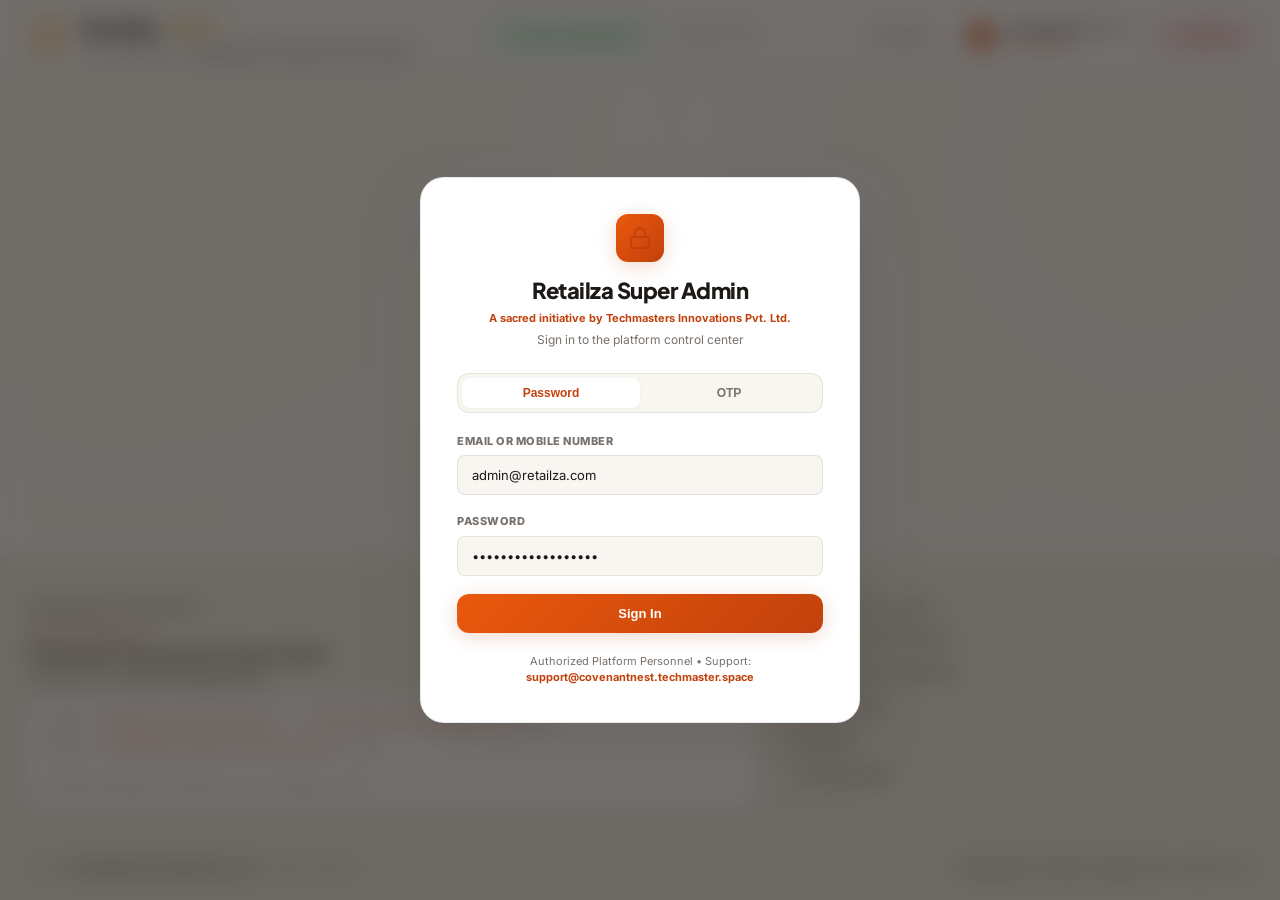
==== backend/app/static/admin/index.html @ dfcec132 "Initial commit for Retailza Cloud Deployment" ====
<!DOCTYPE html>
<html lang="en">
<head>
  <meta charset="UTF-8">
  <meta name="viewport" content="width=device-width, initial-scale=1.0">
  <title>Retailza Admin Control Center | Techmasters Innovations</title>
  <meta name="description" content="Retailza Admin Control Center - Techmasters Innovations Private Limited">
  
  <!-- Fonts -->
  <link rel="preconnect" href="https://fonts.googleapis.com">
  <link rel="preconnect" href="https://fonts.gstatic.com" crossorigin>
  <link href="https://fonts.googleapis.com/css2?family=Inter:wght@400;500;600;700&family=Plus+Jakarta+Sans:wght@500;600;700;800&display=swap" rel="stylesheet">
  
  <link rel="stylesheet" href="admin.css">
</head>
<body>

  <!-- Top Navigation Bar -->
  <header class="top-navbar" id="topNavbar">
    <div class="nav-brand-section">
      <div class="brand-logo-wrapper">
        <div class="brand-icon-gem">
          <svg width="20" height="20" viewBox="0 0 24 24" fill="none" stroke="#C2410C" stroke-width="2" stroke-linecap="round" stroke-linejoin="round">
            <rect x="2" y="3" width="20" height="14" rx="2" ry="2"/>
            <line x1="8" y1="21" x2="16" y2="21"/>
            <line x1="12" y1="17" x2="12" y2="21"/>
          </svg>
        </div>
        <div class="brand-title-group">
          <div class="brand-title-row">
            <span class="brand-name">Retailza</span>
            <span class="brand-tier-tag">ADMIN</span>
          </div>
          <div class="parent-company-badge">
            A sacred initiative by <strong>Techmasters Innovations Private Limited</strong>
          </div>
        </div>
      </div>
    </div>

    <!-- System Status Indicator -->
    <div class="system-status-container">
      <div class="system-health-pill">
        <span class="pulse-indicator">
          <span class="pulse-ring"></span>
          <span class="pulse-dot"></span>
        </span>
        <span class="health-label">System Operational</span>
      </div>
      <div class="clock-pill" id="liveClockDisplay">--:--:-- IST</div>
    </div>

    <!-- User Profile & Session Actions -->
    <div class="nav-actions-section" id="navUserArea">
      <button class="nav-refresh-btn" onclick="loadAllDashboardData()" title="Refresh Data">
        <svg width="14" height="14" viewBox="0 0 24 24" fill="none" stroke="currentColor" stroke-width="2" stroke-linecap="round" stroke-linejoin="round">
          <polyline points="23 4 23 10 17 10"/>
          <polyline points="1 20 1 14 7 14"/>
          <path d="M3.51 9a9 9 0 0 1 14.85-3.36L23 10M1 14l4.64 4.36A9 9 0 0 0 20.49 15"/>
        </svg>
        <span>Refresh</span>
      </button>

      <div class="user-profile-chip" id="userProfileChip">
        <div class="user-avatar-circle" id="userAvatar">SA</div>
        <div class="user-meta">
          <span class="user-email-text" id="adminEmailDisplay">admin@retailza.com</span>
          <span class="user-role-label">SUPER ADMIN</span>
        </div>
      </div>

      <button class="btn-signout" id="btnSignOut" onclick="handleLogout()" title="Sign Out">
        <svg width="14" height="14" viewBox="0 0 24 24" fill="none" stroke="currentColor" stroke-width="2" stroke-linecap="round" stroke-linejoin="round">
          <path d="M9 21H5a2 2 0 0 1-2-2V5a2 2 0 0 1 2-2h4"/>
          <polyline points="16 17 21 12 16 7"/>
          <line x1="21" y1="12" x2="9" y2="12"/>
        </svg>
        <span>Sign Out</span>
      </button>
    </div>
  </header>

  <!-- Navigation Sub-Bar -->
  <nav class="command-subnav" id="commandSubnav" style="display: none;">
    <div class="command-subnav-inner">
      <div class="nav-tabs-group">
        <button class="nav-tab-item active" id="tabBtn-overview" onclick="switchTab('overview')">
          <svg width="15" height="15" viewBox="0 0 24 24" fill="none" stroke="currentColor" stroke-width="2">
            <rect x="3" y="3" width="7" height="7"/>
            <rect x="14" y="3" width="7" height="7"/>
            <rect x="14" y="14" width="7" height="7"/>
            <rect x="3" y="14" width="7" height="7"/>
          </svg>
          <span>Overview</span>
        </button>

        <button class="nav-tab-item" id="tabBtn-stores" onclick="switchTab('stores')">
          <svg width="15" height="15" viewBox="0 0 24 24" fill="none" stroke="currentColor" stroke-width="2">
            <path d="M3 9l9-7 9 7v11a2 2 0 0 1-2 2H5a2 2 0 0 1-2-2z"/>
            <polyline points="9 22 9 12 15 12 15 22"/>
          </svg>
          <span>Stores</span>
          <span class="tab-badge-counter" id="tabStoresCount">0</span>
        </button>

        <button class="nav-tab-item" id="tabBtn-reminders" onclick="switchTab('reminders')">
          <svg width="15" height="15" viewBox="0 0 24 24" fill="none" stroke="currentColor" stroke-width="2">
            <path d="M18 8A6 6 0 0 0 6 8c0 7-3 9-3 9h18s-3-2-3-9"/>
            <path d="M13.73 21a2 2 0 0 1-3.46 0"/>
          </svg>
          <span>Renewals</span>
          <span class="tab-badge-urgent" id="tabExpiringCount">0</span>
        </button>

        <button class="nav-tab-item" id="tabBtn-broadcast" onclick="switchTab('broadcast')">
          <svg width="15" height="15" viewBox="0 0 24 24" fill="none" stroke="currentColor" stroke-width="2">
            <polygon points="11 5 6 9 2 9 2 15 6 15 11 19 11 5"/>
            <path d="M19.07 4.93a10 10 0 0 1 0 14.14"/>
          </svg>
          <span>Announcements</span>
        </button>
      </div>

      <div class="nav-search-shortcut">
        <div class="search-box-pill" onclick="focusSearch()">
          <svg width="14" height="14" viewBox="0 0 24 24" fill="none" stroke="currentColor" stroke-width="2">
            <circle cx="11" cy="11" r="8"/>
            <line x1="21" y1="21" x2="16.65" y2="16.65"/>
          </svg>
          <span class="search-placeholder">Search stores...</span>
          <kbd class="kbd-badge">Ctrl K</kbd>
        </div>
      </div>
    </div>
  </nav>

  <!-- Main Viewport -->
  <main class="main-content-layout" id="mainDashboard" style="display: none;">

    <!-- TAB 1: OVERVIEW -->
    <section class="tab-pane active" id="tab-overview">
      <div class="page-header-row">
        <div>
          <h1 class="page-title">Platform Overview</h1>
          <p class="page-subtitle">Real-time platform financial collections, active licenses, and merchant growth.</p>
        </div>
        <div class="page-actions-group">
          <button class="btn-action-outline" onclick="switchTab('broadcast')">
            <svg width="14" height="14" viewBox="0 0 24 24" fill="none" stroke="currentColor" stroke-width="2">
              <polygon points="11 5 6 9 2 9 2 15 6 15 11 19 11 5"/>
              <path d="M19.07 4.93a10 10 0 0 1 0 14.14"/>
            </svg>
            <span>New Announcement</span>
          </button>
          <button class="btn-primary" onclick="switchTab('reminders')">
            <svg width="14" height="14" viewBox="0 0 24 24" fill="none" stroke="currentColor" stroke-width="2">
              <path d="M18 8A6 6 0 0 0 6 8c0 7-3 9-3 9h18s-3-2-3-9"/>
              <path d="M13.73 21a2 2 0 0 1-3.46 0"/>
            </svg>
            <span>View Renewals</span>
          </button>
        </div>
      </div>

      <!-- 4 Financial & License KPI Cards -->
      <div class="kpi-cards-grid">
        <div class="kpi-luxury-card revenue-theme">
          <div class="card-accent-bar"></div>
          <div class="kpi-header-row">
            <span class="kpi-label">TOTAL REVENUE</span>
            <div class="kpi-icon-pill">
              <svg width="18" height="18" viewBox="0 0 24 24" fill="none" stroke="currentColor" stroke-width="2">
                <line x1="12" y1="1" x2="12" y2="23"/>
                <path d="M17 5H9.5a3.5 3.5 0 0 0 0 7h5a3.5 3.5 0 0 1 0 7H6"/>
              </svg>
            </div>
          </div>
          <div class="kpi-stat-value" id="kpiRevenue">₹0.00</div>
          <div class="kpi-meta-row">
            <span class="meta-label">All-time payment collections</span>
          </div>
        </div>

        <div class="kpi-luxury-card mrr-theme">
          <div class="card-accent-bar"></div>
          <div class="kpi-header-row">
            <span class="kpi-label">MONTHLY RECURRING REVENUE</span>
            <div class="kpi-icon-pill">
              <svg width="18" height="18" viewBox="0 0 24 24" fill="none" stroke="currentColor" stroke-width="2">
                <polyline points="23 6 13.5 15.5 8.5 10.5 1 18"/>
                <polyline points="17 6 23 6 23 12"/>
              </svg>
            </div>
          </div>
          <div class="kpi-stat-value" id="kpiMRR">₹0.00</div>
          <div class="kpi-meta-row">
            <span class="meta-label">Current monthly projected run-rate</span>
          </div>
        </div>

        <div class="kpi-luxury-card stores-theme">
          <div class="card-accent-bar"></div>
          <div class="kpi-header-row">
            <span class="kpi-label">REGISTERED STORES</span>
            <div class="kpi-icon-pill">
              <svg width="18" height="18" viewBox="0 0 24 24" fill="none" stroke="currentColor" stroke-width="2">
                <path d="M3 9l9-7 9 7v11a2 2 0 0 1-2 2H5a2 2 0 0 1-2-2z"/>
              </svg>
            </div>
          </div>
          <div class="kpi-stat-value" id="kpiStores">0</div>
          <div class="kpi-meta-row">
            <span class="meta-label"><span id="kpiTodaySignups">0</span> registered today • <span id="kpiWeekSignups">0</span> this week</span>
          </div>
        </div>

        <div class="kpi-luxury-card active-theme">
          <div class="card-accent-bar"></div>
          <div class="kpi-header-row">
            <span class="kpi-label">ACTIVE LICENSES</span>
            <div class="kpi-icon-pill">
              <svg width="18" height="18" viewBox="0 0 24 24" fill="none" stroke="currentColor" stroke-width="2">
                <path d="M22 11.08V12a10 10 0 1 1-5.93-9.14"/>
                <polyline points="22 4 12 14.01 9 11.01"/>
              </svg>
            </div>
          </div>
          <div class="kpi-stat-value" id="kpiActiveSubs">0</div>
          <div class="kpi-meta-row">
            <span class="meta-label">Stores with active subscription access</span>
          </div>
        </div>
      </div>

      <!-- Subscription Status Breakdown -->
      <div class="glass-panel-card" style="margin-top: 24px;">
        <div class="panel-header">
          <div>
            <h2 class="panel-title">Subscription Status Breakdown</h2>
            <p class="panel-subtitle">Live distribution across registered store licenses</p>
          </div>
        </div>

        <div class="progress-bar-composite">
          <div class="progress-segment seg-active" id="barSegActive" style="width: 25%;" title="Active"></div>
          <div class="progress-segment seg-expiring" id="barSegExpiring" style="width: 25%;" title="Expiring Soon"></div>
          <div class="progress-segment seg-expired" id="barSegExpired" style="width: 25%;" title="Expired"></div>
          <div class="progress-segment seg-pending" id="barSegPending" style="width: 25%;" title="Pending"></div>
        </div>

        <div class="legend-grid">
          <div class="legend-item">
            <div class="legend-badge active"></div>
            <div>
              <div class="legend-num" id="statActive">0</div>
              <div class="legend-label">Active</div>
            </div>
          </div>
          <div class="legend-item">
            <div class="legend-badge expiring"></div>
            <div>
              <div class="legend-num" id="statExpiring">0</div>
              <div class="legend-label">Expiring Soon (&le; 3 days)</div>
            </div>
          </div>
          <div class="legend-item">
            <div class="legend-badge expired"></div>
            <div>
              <div class="legend-num" id="statExpired">0</div>
              <div class="legend-label">Expired</div>
            </div>
          </div>
          <div class="legend-item">
            <div class="legend-badge pending"></div>
            <div>
              <div class="legend-num" id="statPending">0</div>
              <div class="legend-label">Pending Activation</div>
            </div>
          </div>
        </div>
      </div>
    </section>

    <!-- TAB 2: STORES DIRECTORY -->
    <section class="tab-pane" id="tab-stores" style="display: none;">
      <div class="glass-panel-card">
        <div class="table-control-header">
          <div>
            <h2 class="section-title">Stores Directory</h2>
            <p class="section-subtitle">Registered merchant details, subscription status, and billing volumes.</p>
          </div>

          <div class="table-actions-row">
            <div class="search-input-wrapper">
              <svg width="14" height="14" viewBox="0 0 24 24" fill="none" stroke="currentColor" stroke-width="2">
                <circle cx="11" cy="11" r="8"/>
                <line x1="21" y1="21" x2="16.65" y2="16.65"/>
              </svg>
              <input type="text" id="storeSearchInput" placeholder="Search by store name, owner, phone, email, city..." oninput="handleSearchInput(event)">
              <button class="clear-search-btn" id="btnClearSearch" onclick="clearSearch()" style="display: none;">Clear</button>
            </div>

            <div class="filter-pills-bar">
              <button class="filter-pill active" data-filter="ALL" onclick="setFilter('ALL')">All</button>
              <button class="filter-pill" data-filter="ACTIVE" onclick="setFilter('ACTIVE')">Active</button>
              <button class="filter-pill" data-filter="EXPIRING" onclick="setFilter('EXPIRING')">Expiring Soon</button>
              <button class="filter-pill" data-filter="EXPIRED" onclick="setFilter('EXPIRED')">Expired</button>
              <button class="filter-pill" data-filter="PENDING" onclick="setFilter('PENDING')">Pending</button>
            </div>
          </div>
        </div>

        <div class="table-responsive-wrapper">
          <table class="enterprise-table" id="shopsTable">
            <thead>
              <tr>
                <th>STORE</th>
                <th>OWNER &amp; CONTACT</th>
                <th>LOCATION</th>
                <th>REGISTERED</th>
                <th>STATUS</th>
                <th>EXPIRES</th>
                <th>SALES VOLUME</th>
                <th style="text-align: right;">ACTIONS</th>
              </tr>
            </thead>
            <tbody id="shopsTableBody">
              <tr>
                <td colspan="8" class="table-state-cell">Loading stores...</td>
              </tr>
            </tbody>
          </table>
        </div>

        <div class="table-footer-bar">
          <div class="table-counter-text" id="tableResultsCount">Showing 0 stores</div>
        </div>
      </div>
    </section>

    <!-- TAB 3: RENEWALS -->
    <section class="tab-pane" id="tab-reminders" style="display: none;">
      <div class="glass-panel-card">
        <div class="panel-header">
          <div>
            <h2 class="section-title">Subscription Renewals</h2>
            <p class="section-subtitle">Stores requiring subscription renewal or license extension.</p>
          </div>
          <button class="btn-primary" onclick="sendBulkReminders()">
            <svg width="14" height="14" viewBox="0 0 24 24" fill="none" stroke="currentColor" stroke-width="2">
              <line x1="22" y1="2" x2="11" y2="13"/>
              <polygon points="22 2 15 22 11 13 2 9 22 2"/>
            </svg>
            <span>Send All Reminders</span>
          </button>
        </div>

        <div class="reminders-container" id="remindersList">
          <div class="table-state-cell">Checking expiring stores...</div>
        </div>
      </div>
    </section>

    <!-- TAB 4: ANNOUNCEMENTS -->
    <section class="tab-pane" id="tab-broadcast" style="display: none;">
      <div class="broadcast-layout-grid">
        <!-- Left: Broadcast Composer -->
        <div class="glass-panel-card">
          <div class="panel-header">
            <div>
              <h2 class="section-title">New Announcement</h2>
              <p class="section-subtitle">Broadcast messages directly to mobile merchant applications.</p>
            </div>
          </div>

          <form id="announcementForm" onsubmit="handleCreateAnnouncement(event)">
            <div class="form-group">
              <label for="annTitle">TITLE</label>
              <input type="text" id="annTitle" class="form-control" required placeholder="Announcement headline">
            </div>

            <div class="form-group">
              <label for="annTag">CATEGORY</label>
              <select id="annTag" class="form-control">
                <option value="FEATURE">Feature</option>
                <option value="UPDATE">System Update</option>
                <option value="OFFER">Special Offer</option>
                <option value="ALERT">Notice</option>
              </select>
            </div>

            <div class="form-group">
              <label for="annMessage">MESSAGE</label>
              <textarea id="annMessage" class="form-control" rows="4" required placeholder="Announcement message text for merchants..."></textarea>
            </div>

            <div class="form-group">
              <label for="annUrl">LINK URL (OPTIONAL)</label>
              <input type="url" id="annUrl" class="form-control" placeholder="https://retailza.com/notice">
            </div>

            <button type="submit" class="btn-primary" style="width: 100%; padding: 12px; margin-top: 8px;">
              <span>Publish Announcement</span>
            </button>
          </form>
        </div>

        <!-- Right: Published Announcements List -->
        <div class="glass-panel-card">
          <div class="panel-header">
            <div>
              <h2 class="section-title">Published Announcements</h2>
              <p class="section-subtitle">Active and past announcements broadcasted to stores.</p>
            </div>
          </div>

          <div id="announcementsHistoryList">
            <div class="table-state-cell">Loading announcements...</div>
          </div>
        </div>
      </div>
    </section>
  </main>

  <!-- Corporate Footer -->
  <footer class="corporate-footer" id="corporateFooter">
    <div class="footer-container">
      <div class="footer-grid">
        <!-- Col 1: Parent Company Entity & Contact -->
        <div class="footer-col col-corporate">
          <h4 class="footer-heading">ENGINEERED &amp; OPERATED BY</h4>
          <div class="sacred-initiative-badge">A sacred initiative by</div>
          <div class="company-name-highlight">Techmasters Innovations Private Limited</div>
          <p class="company-address-text">
            Headquartered in <strong>Bidar, Karnataka, India.</strong>
          </p>
          
          <div class="footer-contact-box">
            <div class="contact-row">
              <span class="contact-label">Contact:</span>
              <a href="mailto:info@techmastersinnovations.in" class="contact-link">info@techmastersinnovations.in</a>
              <span class="contact-divider">|</span>
              <a href="mailto:techmastersinnovations@gmail.com" class="contact-link">techmastersinnovations@gmail.com</a>
              <button class="btn-copy-email" onclick="copyTextToClipboard('info@techmastersinnovations.in')" title="Copy Email">Copy</button>
            </div>
            <div class="contact-row">
              <span class="contact-label">Support:</span>
              <a href="mailto:support@covenantnest.techmaster.space" class="contact-link">support@covenantnest.techmaster.space</a>
              <button class="btn-copy-email" onclick="copyTextToClipboard('support@covenantnest.techmaster.space')" title="Copy Support Email">Copy</button>
            </div>
            <div class="corporate-copy-subnote">
              &copy; 2026 Techmasters Innovations Pvt. Ltd. All rights reserved.
            </div>
          </div>
        </div>

        <!-- Col 2: Platform Resources -->
        <div class="footer-col col-links">
          <h4 class="footer-heading">PLATFORM RESOURCES</h4>
          <ul class="footer-links-list">
            <li><a href="/docs" target="_blank">API Documentation (/docs)</a></li>
            <li><a href="/api/health" target="_blank">System Health (/api/health)</a></li>
            <li><a href="javascript:void(0)" onclick="switchTab('stores')">Stores Directory</a></li>
            <li><a href="javascript:void(0)" onclick="switchTab('reminders')">Renewals</a></li>
            <li><a href="javascript:void(0)" onclick="switchTab('broadcast')">Announcements</a></li>
          </ul>
        </div>
      </div>

      <!-- Footer Bottom Copyright Bar -->
      <div class="footer-bottom-bar">
        <div class="copyright-text">
          &copy; 2026 <strong>Techmasters Innovations Pvt. Ltd.</strong> All rights reserved.
        </div>
        <div class="bottom-system-tags">
          <span class="tag-system">Headquartered in Bidar, Karnataka, India</span>
          <span class="tag-system">Build: v1.4.2</span>
        </div>
      </div>
    </div>
  </footer>

  <!-- MODAL: SUPER ADMIN AUTHENTICATION -->
  <div class="modal-backdrop-overlay" id="loginModal">
    <div class="auth-dialog-card">
      <div class="dialog-header-area">
        <div class="auth-logo-badge">
          <svg width="24" height="24" viewBox="0 0 24 24" fill="none" stroke="#C2410C" stroke-width="2">
            <rect x="3" y="11" width="18" height="11" rx="2" ry="2"/>
            <path d="M7 11V7a5 5 0 0 1 10 0v4"/>
          </svg>
        </div>
        <h2 class="dialog-title">Retailza Super Admin</h2>
        <div class="dialog-company-subtitle">A sacred initiative by <strong>Techmasters Innovations Pvt. Ltd.</strong></div>
        <p class="dialog-tagline">Sign in to the platform control center</p>
      </div>

      <!-- Auth Mode Switcher -->
      <div class="auth-toggle-pill">
        <button id="authTabPassword" type="button" class="toggle-btn active" onclick="setLoginMode('password')">Password</button>
        <button id="authTabOtp" type="button" class="toggle-btn" onclick="setLoginMode('otp')">OTP</button>
      </div>

      <!-- Password Login Form -->
      <form id="passwordLoginForm" onsubmit="handlePasswordLogin(event)">
        <div class="form-group">
          <label for="loginIdentifier">EMAIL OR MOBILE NUMBER</label>
          <input type="text" id="loginIdentifier" class="form-control" value="admin@retailza.com" required placeholder="admin@retailza.com or mobile number">
        </div>
        <div class="form-group">
          <label for="loginPassword">PASSWORD</label>
          <input type="password" id="loginPassword" class="form-control" value="Admin@Retailza2026" required placeholder="Password">
        </div>
        <button type="submit" class="btn-primary" style="width: 100%; padding: 12px; margin-top: 8px;">
          <span>Sign In</span>
        </button>
      </form>

      <!-- OTP Login Form -->
      <form id="otpLoginForm" onsubmit="handleOtpLogin(event)" style="display: none;">
        <div class="form-group">
          <label for="otpIdentifier">EMAIL OR MOBILE NUMBER</label>
          <input type="text" id="otpIdentifier" class="form-control" value="admin@retailza.com" required placeholder="admin@retailza.com or mobile number">
        </div>
        <div id="otpInputGroup" class="form-group" style="display: none;">
          <label for="otpCode">OTP CODE</label>
          <input type="text" id="otpCode" class="form-control" maxlength="6" placeholder="Enter OTP">
          <span class="debug-otp-hint" id="debugOtpHint"></span>
        </div>
        <button type="button" id="btnRequestOtp" class="btn-action-outline" style="width: 100%; padding: 12px; justify-content: center; margin-top: 8px;" onclick="requestAdminOtp()">
          <span>Request OTP</span>
        </button>
        <button type="submit" id="btnVerifyOtp" class="btn-primary" style="width: 100%; padding: 12px; margin-top: 8px; display: none;">
          <span>Verify &amp; Sign In</span>
        </button>
      </form>

      <div class="dialog-footer-note">
        Authorized Platform Personnel • Support: <a href="mailto:support@covenantnest.techmaster.space">support@covenantnest.techmaster.space</a>
      </div>
    </div>
  </div>

  <!-- Toast Container -->
  <div id="toastContainer" class="toast-stack-container"></div>

  <script src="admin.js"></script>
</body>
</html>
---- backend/app/static/admin/admin.css ----
/* ==========================================================================
   RETAILZA SUPER ADMIN CONTROL CENTER | TECHMASTERS INNOVATIONS
   Exclusive Theme: Warm Sand, Linen Porcelain & Spiced Terracotta
   ========================================================================== */

:root {
  /* Warm Sand & Linen Surfaces */
  --bg-base: #F8F6F0;
  --bg-surface: #F2EDE4;
  --bg-elevated: #FFFFFF;
  --bg-card: #FFFFFF;
  --bg-card-hover: #FCFBF9;
  --bg-subtle: #ECE6DA;

  /* Refined Stone & Linen Borders */
  --border-subtle: rgba(140, 125, 110, 0.16);
  --border-medium: rgba(194, 65, 12, 0.22);
  --border-active: rgba(194, 65, 12, 0.6);

  /* Primary Accent: Spiced Terracotta & Warm Amber */
  --primary: #C2410C;
  --primary-hover: #9A3412;
  --primary-light: rgba(194, 65, 12, 0.1);
  --primary-glow: rgba(194, 65, 12, 0.22);

  --accent-gold: #D97706;
  --accent-gold-light: #FEF3C7;
  --accent-gold-text: #B45309;

  --accent-emerald: #15803D;
  --accent-emerald-light: #DCFCE7;
  --accent-emerald-text: #166534;

  --accent-rose: #DC2626;
  --accent-rose-light: #FEE2E2;
  --accent-rose-text: #991B1B;

  /* Typography: Deep Espresso & Warm Stone */
  --text-main: #1C1917;
  --text-secondary: #44403C;
  --text-muted: #78716C;
  --text-dim: #A8A29E;

  /* Badges & Buttons */
  --badge-brand-bg: #FEF3C7;
  --badge-brand-text: #92400E;
  --badge-brand-border: #FDE68A;
  --btn-primary-text: #FFFFFF;

  /* Elevations & Warm Sand Shadows */
  --shadow-sm: 0 1px 3px rgba(85, 75, 65, 0.05);
  --shadow-md: 0 4px 18px rgba(85, 75, 65, 0.07);
  --shadow-lg: 0 12px 36px rgba(85, 75, 65, 0.1);
  --shadow-glow: 0 4px 20px rgba(194, 65, 12, 0.2);

  /* Dimensions */
  --radius-sm: 8px;
  --radius-md: 12px;
  --radius-lg: 18px;
  --radius-xl: 24px;
}

/* Global Reset & Base Setup */
*, *::before, *::after {
  box-sizing: border-box;
  margin: 0;
  padding: 0;
}

body {
  font-family: 'Inter', -apple-system, BlinkMacSystemFont, "Segoe UI", Roboto, sans-serif;
  background-color: var(--bg-base);
  background-image: 
    radial-gradient(circle at 10% 5%, rgba(217, 119, 6, 0.05) 0%, transparent 40%),
    radial-gradient(circle at 90% 20%, rgba(194, 65, 12, 0.04) 0%, transparent 40%),
    radial-gradient(circle at 50% 85%, rgba(21, 128, 61, 0.03) 0%, transparent 50%);
  background-attachment: fixed;
  color: var(--text-main);
  min-height: 100vh;
  display: flex;
  flex-direction: column;
  overflow-x: hidden;
  line-height: 1.5;
  -webkit-font-smoothing: antialiased;
}

/* Custom Scrollbars */
::-webkit-scrollbar {
  width: 8px;
  height: 8px;
}
::-webkit-scrollbar-track {
  background: var(--bg-base);
}
::-webkit-scrollbar-thumb {
  background: #D6D0C5;
  border-radius: 4px;
}
::-webkit-scrollbar-thumb:hover {
  background: #B8B0A2;
}

/* ==========================================================================
   TOP EXECUTIVE NAVBAR (WARM SAND)
   ========================================================================== */
.top-navbar {
  display: flex;
  align-items: center;
  justify-content: space-between;
  padding: 12px 28px;
  background: rgba(248, 246, 240, 0.92);
  backdrop-filter: blur(16px);
  -webkit-backdrop-filter: blur(16px);
  border-bottom: 1px solid var(--border-subtle);
  position: sticky;
  top: 0;
  z-index: 1000;
  box-shadow: 0 1px 6px rgba(85, 75, 65, 0.04);
}

.nav-brand-section {
  display: flex;
  align-items: center;
  gap: 16px;
}

.brand-logo-wrapper {
  display: flex;
  align-items: center;
  gap: 12px;
}

.brand-icon-gem {
  width: 42px;
  height: 42px;
  border-radius: var(--radius-md);
  background: linear-gradient(135deg, #FFEDD5 0%, #FEF3C7 100%);
  border: 1px solid rgba(217, 119, 6, 0.3);
  display: flex;
  align-items: center;
  justify-content: center;
  box-shadow: 0 2px 10px rgba(194, 65, 12, 0.12);
}

.brand-title-group {
  display: flex;
  flex-direction: column;
}

.brand-title-row {
  display: flex;
  align-items: center;
  gap: 8px;
}

.brand-name {
  font-family: 'Plus Jakarta Sans', sans-serif;
  font-size: 21px;
  font-weight: 800;
  letter-spacing: -0.5px;
  color: var(--text-main);
}

.brand-tier-tag {
  font-size: 9px;
  font-weight: 800;
  padding: 2px 8px;
  border-radius: 4px;
  background: var(--badge-brand-bg);
  color: var(--badge-brand-text);
  border: 1px solid var(--badge-brand-border);
  letter-spacing: 0.8px;
}

.parent-company-badge {
  font-size: 11px;
  color: var(--text-muted);
  letter-spacing: -0.1px;
}
.parent-company-badge strong {
  color: var(--text-secondary);
  font-weight: 700;
}

/* System Live Status Pill */
.system-status-container {
  display: flex;
  align-items: center;
  gap: 12px;
}

.system-health-pill {
  display: flex;
  align-items: center;
  gap: 8px;
  padding: 6px 14px;
  border-radius: 999px;
  background: var(--accent-emerald-light);
  border: 1px solid rgba(21, 128, 61, 0.25);
  font-size: 11px;
  color: var(--accent-emerald-text);
  font-weight: 700;
  letter-spacing: 0.3px;
}

.pulse-indicator {
  position: relative;
  display: inline-flex;
  width: 8px;
  height: 8px;
}

.pulse-ring {
  position: absolute;
  width: 100%;
  height: 100%;
  border-radius: 50%;
  background: var(--accent-emerald);
  opacity: 0.75;
  animation: ping 1.8s cubic-bezier(0, 0, 0.2, 1) infinite;
}

.pulse-dot {
  position: relative;
  display: inline-flex;
  border-radius: 50%;
  width: 8px;
  height: 8px;
  background: var(--accent-emerald);
}

@keyframes ping {
  75%, 100% {
    transform: scale(2.2);
    opacity: 0;
  }
}

.health-meta {
  color: var(--text-muted);
  font-weight: 500;
}

.clock-pill {
  font-family: 'JetBrains Mono', monospace, sans-serif;
  font-size: 11px;
  color: var(--text-secondary);
  padding: 6px 12px;
  border-radius: 999px;
  background: #FFFFFF;
  border: 1px solid var(--border-subtle);
  font-weight: 700;
  box-shadow: var(--shadow-sm);
}

/* Right Actions & Profile */
.nav-actions-section {
  display: flex;
  align-items: center;
  gap: 14px;
}

.nav-refresh-btn {
  display: flex;
  align-items: center;
  gap: 6px;
  padding: 7px 14px;
  border-radius: var(--radius-sm);
  background: #FFFFFF;
  border: 1px solid var(--border-subtle);
  color: var(--text-secondary);
  font-size: 12px;
  font-weight: 600;
  cursor: pointer;
  box-shadow: var(--shadow-sm);
  transition: all 0.2s ease;
}
.nav-refresh-btn:hover {
  background: var(--bg-surface);
  color: var(--primary);
  border-color: var(--border-medium);
}

.user-profile-chip {
  display: flex;
  align-items: center;
  gap: 10px;
  padding: 5px 12px 5px 6px;
  background: #FFFFFF;
  border: 1px solid var(--border-subtle);
  border-radius: 999px;
  box-shadow: var(--shadow-sm);
}

.user-avatar-circle {
  width: 28px;
  height: 28px;
  border-radius: 50%;
  background: linear-gradient(135deg, #EA580C, #C2410C);
  display: flex;
  align-items: center;
  justify-content: center;
  font-size: 11px;
  font-weight: 800;
  color: white;
}

.user-meta {
  display: flex;
  flex-direction: column;
}

.user-email-text {
  font-size: 12px;
  font-weight: 700;
  color: var(--text-main);
  line-height: 1.2;
}

.user-role-label {
  font-size: 9px;
  font-weight: 800;
  color: var(--primary);
  letter-spacing: 0.5px;
}

.btn-signout {
  display: flex;
  align-items: center;
  gap: 6px;
  padding: 7px 14px;
  border-radius: var(--radius-sm);
  background: var(--accent-rose-light);
  border: 1px solid rgba(220, 38, 38, 0.25);
  color: var(--accent-rose-text);
  font-size: 12px;
  font-weight: 700;
  cursor: pointer;
  transition: all 0.2s ease;
}
.btn-signout:hover {
  background: #FCA5A5;
}

/* ==========================================================================
   COMMAND SUB-NAVBAR (WARM SAND)
   ========================================================================== */
.command-subnav {
  background: rgba(244, 240, 232, 0.85);
  backdrop-filter: blur(12px);
  -webkit-backdrop-filter: blur(12px);
  border-bottom: 1px solid var(--border-subtle);
  padding: 8px 28px;
  position: sticky;
  top: 66px;
  z-index: 900;
}

.command-subnav-inner {
  max-width: 1440px;
  margin: 0 auto;
  display: flex;
  align-items: center;
  justify-content: space-between;
}

.nav-tabs-group {
  display: flex;
  align-items: center;
  gap: 8px;
}

.nav-tab-item {
  display: flex;
  align-items: center;
  gap: 8px;
  padding: 9px 16px;
  border-radius: var(--radius-md);
  background: transparent;
  border: 1px solid transparent;
  color: var(--text-muted);
  font-size: 13px;
  font-weight: 600;
  cursor: pointer;
  transition: all 0.2s ease;
}

.nav-tab-item:hover {
  color: var(--text-main);
  background: rgba(255, 255, 255, 0.6);
}

.nav-tab-item.active {
  color: var(--primary);
  background: #FFFFFF;
  border-color: rgba(194, 65, 12, 0.25);
  box-shadow: 0 2px 8px rgba(85, 75, 65, 0.08);
}

.tab-badge-counter {
  padding: 1px 7px;
  border-radius: 999px;
  font-size: 10px;
  font-weight: 700;
  background: var(--bg-surface);
  color: var(--text-secondary);
}

.tab-badge-urgent {
  padding: 1px 7px;
  border-radius: 999px;
  font-size: 10px;
  font-weight: 800;
  background: var(--accent-rose-light);
  color: var(--accent-rose-text);
  border: 1px solid rgba(220, 38, 38, 0.3);
}

.search-box-pill {
  display: flex;
  align-items: center;
  gap: 8px;
  padding: 7px 14px;
  background: #FFFFFF;
  border: 1px solid var(--border-subtle);
  border-radius: 999px;
  cursor: pointer;
  box-shadow: var(--shadow-sm);
  transition: all 0.2s ease;
}
.search-box-pill:hover {
  border-color: var(--primary);
}
.search-placeholder {
  font-size: 12px;
  color: var(--text-muted);
}
.kbd-badge {
  font-family: inherit;
  font-size: 10px;
  padding: 2px 6px;
  background: var(--bg-surface);
  border-radius: 4px;
  color: var(--text-dim);
}

/* ==========================================================================
   MAIN CONTENT LAYOUT (WARM SAND)
   ========================================================================== */
.main-content-layout {
  max-width: 1440px;
  width: 100%;
  margin: 0 auto;
  padding: 28px;
  flex: 1;
}

.page-header-row {
  display: flex;
  align-items: flex-start;
  justify-content: space-between;
  margin-bottom: 24px;
  gap: 16px;
  flex-wrap: wrap;
}

.page-title {
  font-family: 'Plus Jakarta Sans', sans-serif;
  font-size: 22px;
  font-weight: 800;
  letter-spacing: -0.4px;
  color: var(--text-main);
  margin-bottom: 4px;
}

.page-subtitle {
  font-size: 13px;
  color: var(--text-secondary);
}

.page-actions-group {
  display: flex;
  align-items: center;
  gap: 10px;
}

.btn-action-outline {
  display: flex;
  align-items: center;
  gap: 8px;
  padding: 10px 18px;
  border-radius: var(--radius-md);
  background: #FFFFFF;
  border: 1px solid var(--border-subtle);
  color: var(--text-main);
  font-size: 13px;
  font-weight: 600;
  cursor: pointer;
  box-shadow: var(--shadow-sm);
  transition: all 0.2s ease;
}
.btn-action-outline:hover {
  border-color: var(--primary);
  color: var(--primary);
}

/* ==========================================================================
   HERO FINANCIAL KPI CARDS (WARM SAND)
   ========================================================================== */
.kpi-cards-grid {
  display: grid;
  grid-template-columns: repeat(4, 1fr);
  gap: 20px;
  margin-bottom: 28px;
}

.kpi-luxury-card {
  position: relative;
  background: var(--bg-card);
  border: 1px solid var(--border-subtle);
  border-radius: var(--radius-lg);
  padding: 24px;
  box-shadow: var(--shadow-md);
  overflow: hidden;
  transition: all 0.25s ease;
}

.kpi-luxury-card:hover {
  transform: translateY(-3px);
  border-color: rgba(194, 65, 12, 0.3);
  box-shadow: var(--shadow-lg);
}

.card-accent-bar {
  position: absolute;
  top: 0;
  left: 0;
  right: 0;
  height: 4px;
}

.revenue-theme .card-accent-bar { background: linear-gradient(90deg, #15803D, #22C55E); }
.mrr-theme .card-accent-bar { background: linear-gradient(90deg, #D97706, #EA580C); }
.stores-theme .card-accent-bar { background: linear-gradient(90deg, #C2410C, #E11D48); }
.active-theme .card-accent-bar { background: linear-gradient(90deg, #16A34A, #15803D); }

.kpi-header-row {
  display: flex;
  align-items: center;
  justify-content: space-between;
  margin-bottom: 12px;
}

.kpi-label {
  font-size: 11px;
  font-weight: 800;
  letter-spacing: 0.6px;
  color: var(--text-muted);
}

.kpi-icon-pill {
  width: 36px;
  height: 36px;
  border-radius: var(--radius-sm);
  display: flex;
  align-items: center;
  justify-content: center;
}

.revenue-theme .kpi-icon-pill { background: var(--accent-emerald-light); color: var(--accent-emerald); }
.mrr-theme .kpi-icon-pill { background: #FEF3C7; color: #D97706; }
.stores-theme .kpi-icon-pill { background: #FFEDD5; color: #EA580C; }
.active-theme .kpi-icon-pill { background: var(--accent-emerald-light); color: var(--accent-emerald); }

.kpi-stat-value {
  font-family: 'Plus Jakarta Sans', sans-serif;
  font-size: 32px;
  font-weight: 800;
  letter-spacing: -1px;
  color: var(--text-main);
  margin-bottom: 12px;
}

.kpi-meta-row {
  display: flex;
  align-items: center;
  gap: 8px;
  font-size: 12px;
}

.badge-trend {
  padding: 2px 7px;
  border-radius: 4px;
  font-size: 11px;
  font-weight: 700;
}
.badge-trend.positive {
  background: var(--accent-emerald-light);
  color: var(--accent-emerald-text);
}
.badge-trend.neutral {
  background: #FEF3C7;
  color: #92400E;
}

.meta-label {
  color: var(--text-muted);
  font-size: 11px;
}

/* ==========================================================================
   SECONDARY ANALYTICS & DISTRIBUTION (WARM SAND)
   ========================================================================== */
.analytics-split-section {
  display: grid;
  grid-template-columns: 2fr 1fr;
  gap: 20px;
  margin-bottom: 28px;
}

.glass-panel-card {
  background: var(--bg-card);
  border: 1px solid var(--border-subtle);
  border-radius: var(--radius-lg);
  padding: 24px;
  box-shadow: var(--shadow-md);
}

.panel-header {
  display: flex;
  align-items: flex-start;
  justify-content: space-between;
  margin-bottom: 20px;
}

.panel-title {
  font-family: 'Plus Jakarta Sans', sans-serif;
  font-size: 17px;
  font-weight: 800;
  letter-spacing: -0.3px;
  color: var(--text-main);
  margin-bottom: 4px;
}

.panel-subtitle {
  font-size: 12px;
  color: var(--text-muted);
}

.badge-status-pill {
  padding: 3px 10px;
  border-radius: 999px;
  font-size: 11px;
  font-weight: 700;
}
.badge-status-pill.pro {
  background: var(--accent-emerald-light);
  color: var(--accent-emerald-text);
  border: 1px solid rgba(21, 128, 61, 0.25);
}

/* Multi-segment Progress Bar */
.progress-bar-composite {
  display: flex;
  height: 12px;
  border-radius: 999px;
  background: var(--bg-subtle);
  overflow: hidden;
  margin-bottom: 20px;
  gap: 2px;
}

.progress-segment {
  height: 100%;
  transition: width 0.4s ease;
}

.seg-active { background: #15803D; }
.seg-expiring { background: #D97706; }
.seg-expired { background: #DC2626; }
.seg-pending { background: #A8A29E; }

.legend-grid {
  display: grid;
  grid-template-columns: repeat(4, 1fr);
  gap: 16px;
  padding-top: 8px;
}

.legend-item {
  display: flex;
  align-items: center;
  gap: 10px;
}

.legend-badge {
  width: 10px;
  height: 10px;
  border-radius: 3px;
}
.legend-badge.active { background: #15803D; }
.legend-badge.expiring { background: #D97706; }
.legend-badge.expired { background: #DC2626; }
.legend-badge.pending { background: #A8A29E; }

.legend-num {
  font-family: 'Plus Jakarta Sans', sans-serif;
  font-size: 16px;
  font-weight: 800;
  color: var(--text-main);
}

.legend-label {
  font-size: 11px;
  color: var(--text-muted);
}

/* Commercial Insights List */
.insights-list {
  display: flex;
  flex-direction: column;
  gap: 14px;
}

.insight-row {
  display: flex;
  align-items: center;
  gap: 12px;
  padding: 12px;
  border-radius: var(--radius-md);
  background: var(--bg-base);
  border: 1px solid var(--border-subtle);
}

.insight-icon-container {
  width: 36px;
  height: 36px;
  border-radius: var(--radius-sm);
  display: flex;
  align-items: center;
  justify-content: center;
  font-size: 16px;
}
.insight-icon-container.gold { background: #FEF3C7; }
.insight-icon-container.terracotta { background: #FFEDD5; }
.insight-icon-container.green { background: var(--accent-emerald-light); }

.insight-content {
  flex: 1;
}

.insight-heading {
  font-size: 13px;
  font-weight: 700;
  color: var(--text-main);
}

.insight-desc {
  font-size: 11px;
  color: var(--text-muted);
}

.insight-value {
  font-family: 'Plus Jakarta Sans', sans-serif;
  font-size: 13px;
  font-weight: 800;
  color: var(--primary);
}

/* ==========================================================================
   TAB 2: KIRANA STORES DIRECTORY TABLE (WARM SAND)
   ========================================================================== */
.table-control-header {
  display: flex;
  align-items: center;
  justify-content: space-between;
  margin-bottom: 20px;
  flex-wrap: wrap;
  gap: 16px;
}

.section-title {
  font-family: 'Plus Jakarta Sans', sans-serif;
  font-size: 20px;
  font-weight: 800;
  letter-spacing: -0.4px;
  color: var(--text-main);
}

.section-subtitle {
  font-size: 13px;
  color: var(--text-muted);
  margin-top: 2px;
}

.table-actions-row {
  display: flex;
  align-items: center;
  gap: 12px;
  flex-wrap: wrap;
}

.search-input-wrapper {
  position: relative;
  display: flex;
  align-items: center;
  min-width: 300px;
}

.search-input-wrapper svg {
  position: absolute;
  left: 14px;
  color: var(--text-muted);
  pointer-events: none;
}

.search-input-wrapper input {
  width: 100%;
  padding: 9px 36px 9px 38px;
  background: var(--bg-base);
  border: 1px solid var(--border-subtle);
  border-radius: var(--radius-md);
  color: var(--text-main);
  font-size: 13px;
  outline: none;
  transition: all 0.2s ease;
}

.search-input-wrapper input:focus {
  border-color: var(--primary);
  background: #FFFFFF;
  box-shadow: 0 0 0 3px var(--primary-light);
}

.clear-search-btn {
  position: absolute;
  right: 12px;
  background: none;
  border: none;
  color: var(--text-dim);
  cursor: pointer;
  font-size: 12px;
}

.filter-pills-bar {
  display: flex;
  align-items: center;
  gap: 6px;
  background: var(--bg-base);
  padding: 4px;
  border-radius: var(--radius-md);
  border: 1px solid var(--border-subtle);
}

.filter-pill {
  padding: 6px 12px;
  border-radius: var(--radius-sm);
  background: transparent;
  border: none;
  color: var(--text-muted);
  font-size: 12px;
  font-weight: 700;
  cursor: pointer;
  transition: all 0.15s ease;
}

.filter-pill:hover {
  color: var(--text-main);
}

.filter-pill.active {
  background: var(--primary);
  color: white;
  box-shadow: var(--shadow-sm);
}

/* Data Table Styling */
.table-responsive-wrapper {
  width: 100%;
  overflow-x: auto;
  border-radius: var(--radius-md);
  border: 1px solid var(--border-subtle);
}

.enterprise-table {
  width: 100%;
  border-collapse: collapse;
  text-align: left;
}

.enterprise-table th {
  padding: 13px 18px;
  background: var(--bg-surface);
  color: var(--text-muted);
  font-size: 11px;
  font-weight: 800;
  letter-spacing: 0.6px;
  border-bottom: 1px solid var(--border-subtle);
  white-space: nowrap;
}

.enterprise-table td {
  padding: 14px 18px;
  border-bottom: 1px solid var(--border-subtle);
  font-size: 13px;
  color: var(--text-secondary);
  vertical-align: middle;
}

.enterprise-table tr:last-child td {
  border-bottom: none;
}

.enterprise-table tbody tr {
  transition: background 0.15s ease;
}

.enterprise-table tbody tr:hover {
  background: rgba(248, 246, 240, 0.7);
}

.store-name-cell {
  font-weight: 800;
  color: var(--text-main);
}

.store-meta-cell {
  font-size: 11px;
  color: var(--text-muted);
}

.contact-pill-box {
  display: inline-flex;
  align-items: center;
  gap: 5px;
  padding: 3px 8px;
  background: var(--bg-base);
  border-radius: 6px;
  font-family: inherit;
  font-size: 12px;
  color: var(--text-secondary);
  border: 1px solid var(--border-subtle);
  cursor: pointer;
}
.contact-pill-box:hover {
  border-color: var(--primary);
  color: var(--primary);
}

/* Status Badges (Warm Sand) */
.badge-sub {
  display: inline-flex;
  align-items: center;
  gap: 5px;
  padding: 4px 10px;
  border-radius: 999px;
  font-size: 11px;
  font-weight: 800;
  letter-spacing: 0.2px;
}

.badge-sub.active {
  background: var(--accent-emerald-light);
  color: var(--accent-emerald-text);
  border: 1px solid rgba(21, 128, 61, 0.25);
}

.badge-sub.expiring_soon, .badge-sub.expiring {
  background: #FEF3C7;
  color: #92400E;
  border: 1px solid #FDE68A;
}

.badge-sub.expired {
  background: var(--accent-rose-light);
  color: var(--accent-rose-text);
  border: 1px solid rgba(220, 38, 38, 0.25);
}

.badge-sub.pending {
  background: var(--bg-subtle);
  color: var(--text-muted);
  border: 1px solid var(--border-subtle);
}

.table-state-cell {
  text-align: center;
  padding: 40px !important;
  color: var(--text-muted);
  font-size: 13px;
}

/* Table Action Buttons */
.table-btn-group {
  display: flex;
  align-items: center;
  justify-content: flex-end;
  gap: 6px;
}

.btn-table-action {
  padding: 6px 12px;
  border-radius: 6px;
  font-size: 12px;
  font-weight: 700;
  cursor: pointer;
  border: 1px solid transparent;
  transition: all 0.15s ease;
}

.btn-table-action.extend {
  background: #FFEDD5;
  border-color: #FED7AA;
  color: #C2410C;
}
.btn-table-action.extend:hover {
  background: #FED7AA;
}

.btn-table-action.remind {
  background: #FEF3C7;
  border-color: #FDE68A;
  color: #B45309;
}
.btn-table-action.remind:hover {
  background: #FDE68A;
}

.table-footer-bar {
  display: flex;
  align-items: center;
  justify-content: space-between;
  padding-top: 16px;
  font-size: 12px;
  color: var(--text-dim);
}

/* ==========================================================================
   TAB 3: RENEWAL REMINDERS & COMMUNICATIONS (WARM SAND)
   ========================================================================== */
.reminders-container {
  display: flex;
  flex-direction: column;
  gap: 12px;
}

.reminder-card-item {
  display: flex;
  align-items: center;
  justify-content: space-between;
  padding: 16px 20px;
  border-radius: var(--radius-md);
  background: var(--bg-base);
  border: 1px solid var(--border-subtle);
  transition: all 0.2s ease;
}
.reminder-card-item:hover {
  background: #FFFFFF;
  border-color: rgba(194, 65, 12, 0.25);
  box-shadow: var(--shadow-sm);
}

.reminder-info-col {
  display: flex;
  flex-direction: column;
  gap: 4px;
}

.reminder-store-name {
  font-size: 15px;
  font-weight: 800;
  color: var(--text-main);
}

.reminder-detail-text {
  font-size: 12px;
  color: var(--text-muted);
}

.reminder-urgency-badge {
  display: inline-flex;
  align-items: center;
  gap: 4px;
  padding: 3px 8px;
  border-radius: 4px;
  font-size: 11px;
  font-weight: 800;
}
.reminder-urgency-badge.urgent {
  background: var(--accent-rose-light);
  color: var(--accent-rose-text);
}
.reminder-urgency-badge.warning {
  background: #FEF3C7;
  color: #92400E;
}

.reminder-actions-col {
  display: flex;
  align-items: center;
  gap: 8px;
}

.btn-dispatch-channel {
  display: flex;
  align-items: center;
  gap: 6px;
  padding: 8px 14px;
  border-radius: var(--radius-sm);
  font-size: 12px;
  font-weight: 700;
  cursor: pointer;
  border: 1px solid transparent;
  transition: all 0.15s ease;
}

.btn-dispatch-channel.whatsapp {
  background: var(--accent-emerald-light);
  border-color: rgba(21, 128, 61, 0.3);
  color: var(--accent-emerald-text);
}
.btn-dispatch-channel.whatsapp:hover {
  background: #BBF7D0;
}

.btn-dispatch-channel.sms {
  background: #FFEDD5;
  border-color: #FED7AA;
  color: #C2410C;
}
.btn-dispatch-channel.sms:hover {
  background: #FED7AA;
}

/* ==========================================================================
   TAB 4: FEATURE BROADCAST STUDIO & SMARTPHONE MOCKUP (WARM SAND)
   ========================================================================== */
.broadcast-layout-grid {
  display: grid;
  grid-template-columns: 1.2fr 1fr;
  gap: 24px;
}

.form-group {
  margin-bottom: 18px;
}

.form-group label {
  display: block;
  font-size: 11px;
  font-weight: 800;
  letter-spacing: 0.5px;
  color: var(--text-muted);
  margin-bottom: 6px;
}

.form-control {
  width: 100%;
  padding: 11px 14px;
  border-radius: var(--radius-sm);
  background: var(--bg-base);
  border: 1px solid var(--border-subtle);
  color: var(--text-main);
  font-size: 13px;
  outline: none;
  font-family: inherit;
  transition: all 0.2s ease;
}

.form-control:focus {
  border-color: var(--primary);
  background: #FFFFFF;
  box-shadow: 0 0 0 3px var(--primary-light);
}

textarea.form-control {
  resize: vertical;
  min-height: 90px;
}

.btn-primary {
  display: flex;
  align-items: center;
  justify-content: center;
  gap: 8px;
  border-radius: var(--radius-md);
  background: linear-gradient(135deg, #EA580C 0%, #C2410C 100%);
  color: white;
  font-size: 13px;
  font-weight: 700;
  border: none;
  cursor: pointer;
  box-shadow: var(--shadow-glow);
  transition: all 0.2s ease;
}
.btn-primary:hover {
  transform: translateY(-1px);
  background: linear-gradient(135deg, #F97316 0%, #EA580C 100%);
  box-shadow: 0 6px 24px rgba(194, 65, 12, 0.35);
}

.broadcast-history-section {
  margin-top: 28px;
  border-top: 1px solid var(--border-subtle);
  padding-top: 20px;
}

.announcement-history-item {
  display: flex;
  align-items: center;
  justify-content: space-between;
  padding: 12px;
  border-radius: var(--radius-sm);
  background: var(--bg-base);
  border: 1px solid var(--border-subtle);
  margin-bottom: 8px;
}

/* ==========================================================================
   CORPORATE ENTERPRISE FOOTER (WARM SAND)
   ========================================================================== */
.corporate-footer {
  margin-top: auto;
  background: #ECE6DA;
  border-top: 1px solid rgba(140, 125, 110, 0.22);
  padding: 40px 28px 24px 28px;
  position: relative;
  z-index: 100;
}

.footer-container {
  max-width: 1440px;
  margin: 0 auto;
}

.footer-grid {
  display: grid;
  grid-template-columns: 1.6fr 1fr;
  gap: 40px;
  margin-bottom: 32px;
}


.footer-heading {
  font-size: 11px;
  font-weight: 800;
  letter-spacing: 0.8px;
  color: var(--text-muted);
  margin-bottom: 8px;
}

.sacred-initiative-badge {
  font-size: 11px;
  font-weight: 700;
  color: var(--primary);
  letter-spacing: 0.4px;
  margin-bottom: 2px;
}

.company-name-highlight {
  font-family: 'Plus Jakarta Sans', sans-serif;
  font-size: 15px;
  font-weight: 800;
  color: var(--text-main);
  margin-bottom: 4px;
}

.company-address-text {
  font-size: 12px;
  color: var(--text-secondary);
  margin-bottom: 12px;
  display: flex;
  align-items: center;
  gap: 4px;
}

.footer-contact-box {
  display: flex;
  flex-direction: column;
  gap: 8px;
  padding: 12px 14px;
  background: #FFFFFF;
  border: 1px solid var(--border-subtle);
  border-radius: var(--radius-md);
  box-shadow: var(--shadow-sm);
}

.contact-row {
  display: flex;
  align-items: center;
  gap: 6px;
  font-size: 12px;
  flex-wrap: wrap;
}

.contact-divider {
  color: var(--text-dim);
  font-size: 11px;
  margin: 0 2px;
}

.corporate-copy-subnote {
  font-size: 11px;
  font-weight: 600;
  color: var(--text-muted);
  border-top: 1px solid var(--border-subtle);
  padding-top: 8px;
  margin-top: 4px;
}

.contact-label {
  color: var(--text-muted);
  font-weight: 600;
}

.contact-link {
  color: var(--primary);
  text-decoration: none;
  font-weight: 700;
}
.contact-link:hover {
  text-decoration: underline;
}

.btn-copy-email {
  background: none;
  border: none;
  cursor: pointer;
  font-size: 12px;
  opacity: 0.7;
}
.btn-copy-email:hover {
  opacity: 1;
}

.contact-value {
  color: var(--text-main);
  font-weight: 600;
}

.footer-links-list {
  list-style: none;
  display: flex;
  flex-direction: column;
  gap: 10px;
}

.footer-links-list li a {
  color: var(--text-secondary);
  font-size: 12px;
  font-weight: 600;
  text-decoration: none;
  transition: color 0.15s ease;
}

.footer-links-list li a:hover {
  color: var(--primary);
}

.footer-bottom-bar {
  display: flex;
  align-items: center;
  justify-content: space-between;
  border-top: 1px solid rgba(140, 125, 110, 0.2);
  padding-top: 20px;
  font-size: 11px;
  color: var(--text-muted);
  flex-wrap: wrap;
  gap: 12px;
}

.copyright-text strong {
  color: var(--text-main);
}

.bottom-system-tags {
  display: flex;
  align-items: center;
  gap: 12px;
}

.tag-system {
  color: var(--text-secondary);
  font-weight: 600;
}

/* ==========================================================================
   AUTH MODAL & TOASTS (WARM SAND)
   ========================================================================== */
.modal-backdrop-overlay {
  position: fixed;
  inset: 0;
  background: rgba(41, 37, 36, 0.65);
  backdrop-filter: blur(12px);
  -webkit-backdrop-filter: blur(12px);
  display: flex;
  align-items: center;
  justify-content: center;
  z-index: 2000;
  padding: 20px;
}

.auth-dialog-card {
  width: 100%;
  max-width: 440px;
  background: #FFFFFF;
  border: 1px solid var(--border-subtle);
  border-radius: var(--radius-xl);
  padding: 36px;
  box-shadow: 0 25px 60px rgba(85, 75, 65, 0.25);
  animation: modalPop 0.25s cubic-bezier(0.16, 1, 0.3, 1);
}

@keyframes modalPop {
  from { opacity: 0; transform: scale(0.95); }
  to { opacity: 1; transform: scale(1); }
}

.dialog-header-area {
  text-align: center;
  margin-bottom: 24px;
}

.auth-logo-badge {
  width: 48px;
  height: 48px;
  border-radius: var(--radius-md);
  background: linear-gradient(135deg, #EA580C, #C2410C);
  display: flex;
  align-items: center;
  justify-content: center;
  margin: 0 auto 12px auto;
  color: white;
  box-shadow: var(--shadow-glow);
}

.dialog-title {
  font-family: 'Plus Jakarta Sans', sans-serif;
  font-size: 22px;
  font-weight: 800;
  letter-spacing: -0.5px;
  color: var(--text-main);
}

.dialog-company-subtitle {
  font-size: 11px;
  color: var(--primary);
  margin-top: 3px;
  font-weight: 700;
}

.dialog-tagline {
  font-size: 12px;
  color: var(--text-muted);
  margin-top: 4px;
}

.auth-toggle-pill {
  display: flex;
  background: var(--bg-base);
  padding: 4px;
  border-radius: var(--radius-md);
  border: 1px solid var(--border-subtle);
  margin-bottom: 20px;
}

.toggle-btn {
  flex: 1;
  padding: 8px;
  border: none;
  background: transparent;
  color: var(--text-muted);
  font-size: 12px;
  font-weight: 700;
  border-radius: var(--radius-sm);
  cursor: pointer;
  transition: all 0.15s ease;
}

.toggle-btn.active {
  background: #FFFFFF;
  color: var(--primary);
  box-shadow: var(--shadow-sm);
}

.debug-otp-hint {
  font-size: 11px;
  color: var(--primary);
  margin-top: 4px;
  display: block;
  font-weight: 700;
}

.dialog-footer-note {
  text-align: center;
  font-size: 11px;
  color: var(--text-muted);
  margin-top: 20px;
}
.dialog-footer-note a {
  color: var(--primary);
  text-decoration: none;
  font-weight: 700;
}

/* Toast System */
.toast-stack-container {
  position: fixed;
  bottom: 24px;
  right: 24px;
  z-index: 3000;
  display: flex;
  flex-direction: column;
  gap: 8px;
}

.toast {
  display: flex;
  align-items: center;
  gap: 10px;
  padding: 12px 18px;
  border-radius: var(--radius-md);
  font-size: 13px;
  font-weight: 700;
  box-shadow: 0 10px 30px rgba(85, 75, 65, 0.2);
  backdrop-filter: blur(12px);
  animation: toastIn 0.25s ease;
  transition: opacity 0.3s ease;
}

@keyframes toastIn {
  from { transform: translateY(12px); opacity: 0; }
  to { transform: translateY(0); opacity: 1; }
}

.toast.success {
  background: #15803D;
  color: white;
  border: 1px solid rgba(255, 255, 255, 0.2);
}

.toast.error {
  background: #DC2626;
  color: white;
  border: 1px solid rgba(255, 255, 255, 0.2);
}

/* ==========================================================================
   RESPONSIVE BREAKPOINTS
   ========================================================================== */
@media (max-width: 1200px) {
  .kpi-cards-grid {
    grid-template-columns: repeat(2, 1fr);
  }
  .analytics-split-section {
    grid-template-columns: 1fr;
  }
  .footer-grid {
    grid-template-columns: 1fr 1fr;
  }
  .broadcast-layout-grid {
    grid-template-columns: 1fr;
  }
}

@media (max-width: 768px) {
  .top-navbar {
    padding: 12px 16px;
    flex-direction: column;
    align-items: flex-start;
    gap: 12px;
  }
  .system-status-container {
    display: none;
  }
  .command-subnav {
    padding: 8px 16px;
  }
  .command-subnav-inner {
    flex-direction: column;
    align-items: flex-start;
    gap: 8px;
  }
  .kpi-cards-grid {
    grid-template-columns: 1fr;
  }
  .legend-grid {
    grid-template-columns: repeat(2, 1fr);
  }
  .footer-grid {
    grid-template-columns: 1fr;
  }
  .footer-bottom-bar {
    flex-direction: column;
    align-items: flex-start;
  }
}
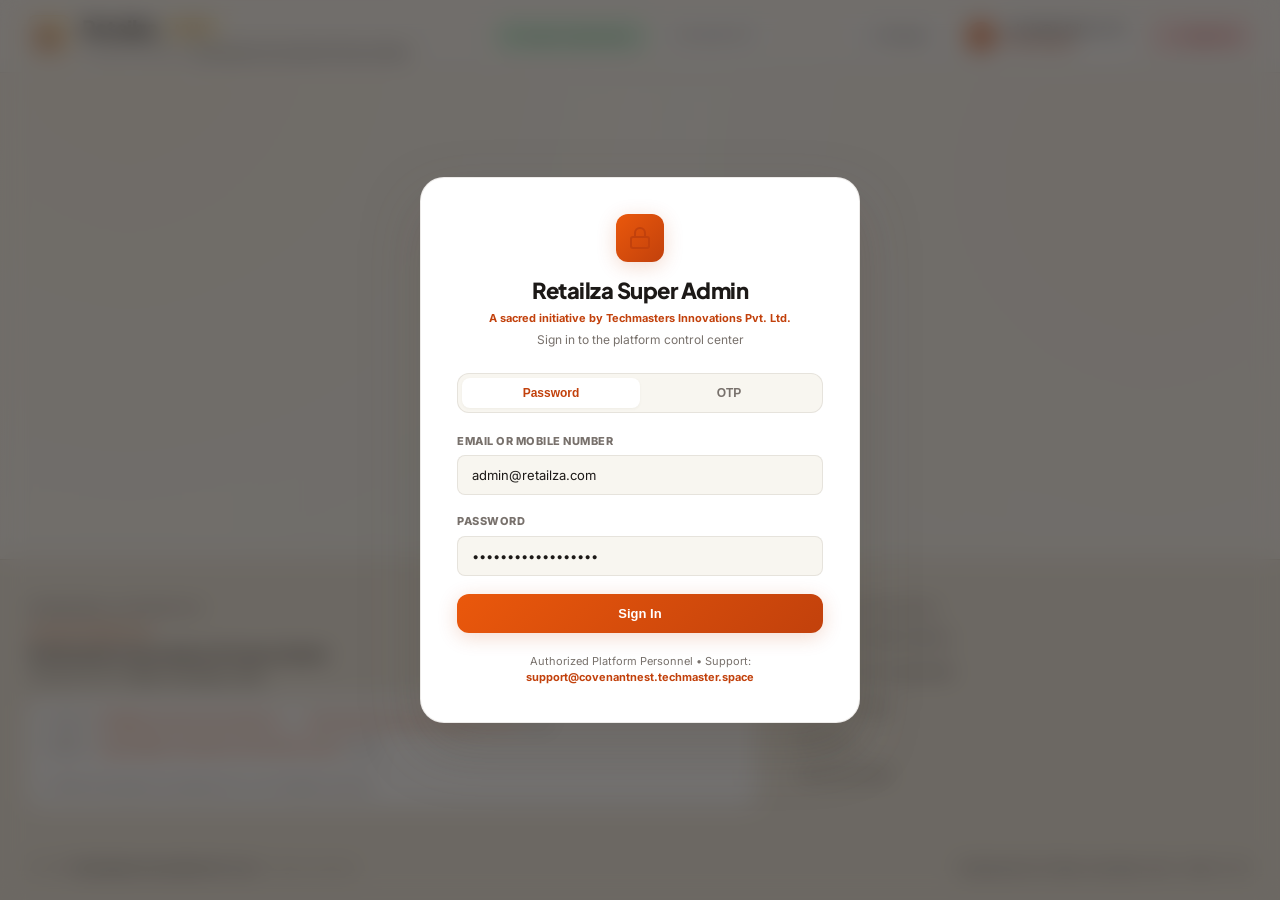
==== commit b67cd2bf: "Add new premium app icons, launcher mipmaps, and brand logos" ====
--- a/backend/app/static/admin/index.html
+++ b/backend/app/static/admin/index.html
@@ -11,6 +11,7 @@
   <link rel="preconnect" href="https://fonts.gstatic.com" crossorigin>
   <link href="https://fonts.googleapis.com/css2?family=Inter:wght@400;500;600;700&family=Plus+Jakarta+Sans:wght@500;600;700;800&display=swap" rel="stylesheet">
   
+  <link rel="icon" type="image/png" href="favicon.png">
   <link rel="stylesheet" href="admin.css">
 </head>
 <body>
@@ -19,12 +20,8 @@
   <header class="top-navbar" id="topNavbar">
     <div class="nav-brand-section">
       <div class="brand-logo-wrapper">
-        <div class="brand-icon-gem">
-          <svg width="20" height="20" viewBox="0 0 24 24" fill="none" stroke="#C2410C" stroke-width="2" stroke-linecap="round" stroke-linejoin="round">
-            <rect x="2" y="3" width="20" height="14" rx="2" ry="2"/>
-            <line x1="8" y1="21" x2="16" y2="21"/>
-            <line x1="12" y1="17" x2="12" y2="21"/>
-          </svg>
+        <div class="brand-icon-gem" style="padding: 0; overflow: hidden; border-radius: 8px; display: flex; align-items: center; justify-content: center;">
+          <img src="favicon.png" alt="Retailza Logo" style="width: 28px; height: 28px; object-fit: cover; border-radius: 6px;">
         </div>
         <div class="brand-title-group">
           <div class="brand-title-row">
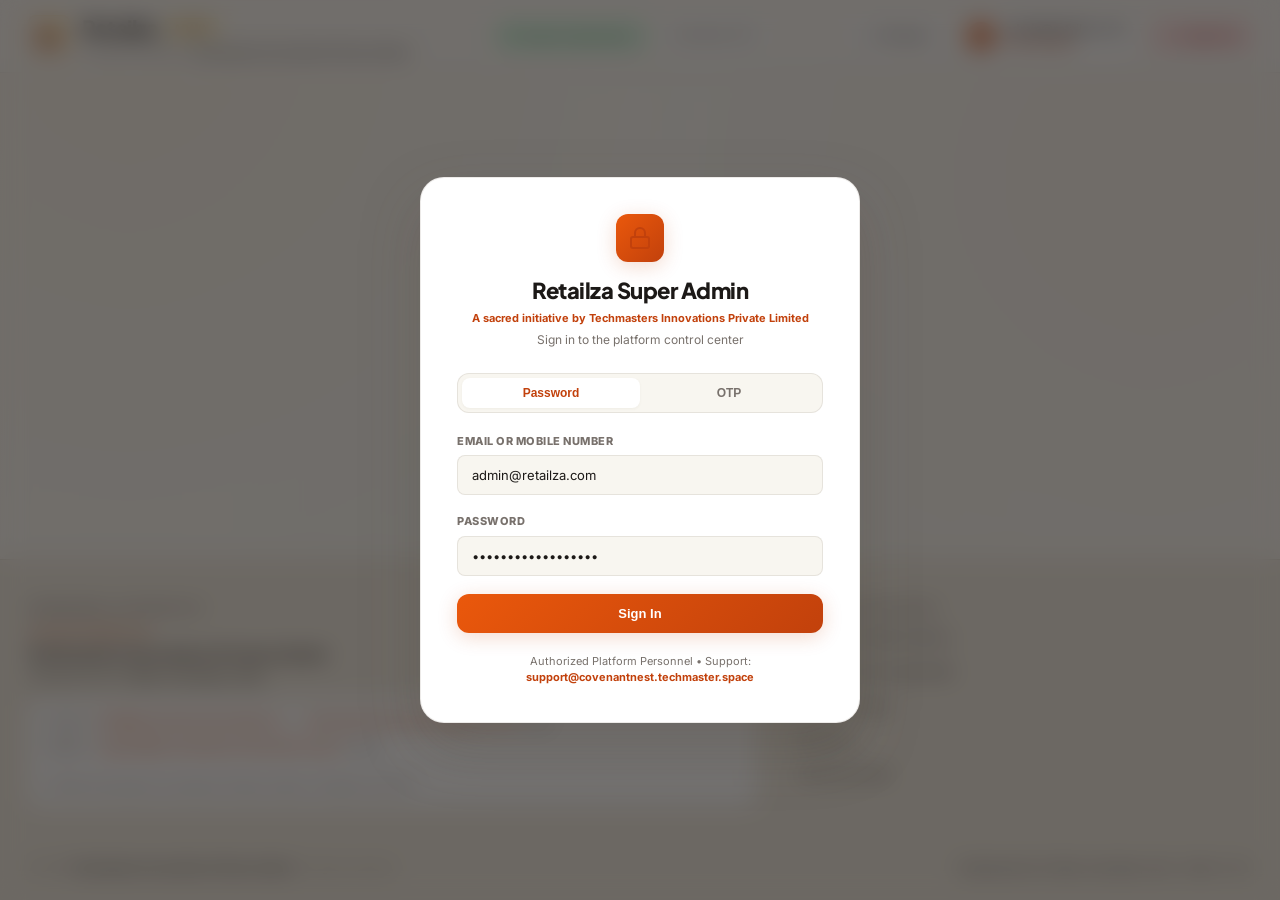
==== commit 3cb5990b: "UI/Backend: pure dropdown product creation, company name standardization, and instant store access w" ====
--- a/backend/app/static/admin/index.html
+++ b/backend/app/static/admin/index.html
@@ -446,7 +446,7 @@
               <button class="btn-copy-email" onclick="copyTextToClipboard('support@covenantnest.techmaster.space')" title="Copy Support Email">Copy</button>
             </div>
             <div class="corporate-copy-subnote">
-              &copy; 2026 Techmasters Innovations Pvt. Ltd. All rights reserved.
+              &copy; 2026 Techmasters Innovations Private Limited. All rights reserved.
             </div>
           </div>
         </div>
@@ -467,7 +467,7 @@
       <!-- Footer Bottom Copyright Bar -->
       <div class="footer-bottom-bar">
         <div class="copyright-text">
-          &copy; 2026 <strong>Techmasters Innovations Pvt. Ltd.</strong> All rights reserved.
+          &copy; 2026 <strong>Techmasters Innovations Private Limited</strong>. All rights reserved.
         </div>
         <div class="bottom-system-tags">
           <span class="tag-system">Headquartered in Bidar, Karnataka, India</span>
@@ -488,7 +488,7 @@
           </svg>
         </div>
         <h2 class="dialog-title">Retailza Super Admin</h2>
-        <div class="dialog-company-subtitle">A sacred initiative by <strong>Techmasters Innovations Pvt. Ltd.</strong></div>
+        <div class="dialog-company-subtitle">A sacred initiative by <strong>Techmasters Innovations Private Limited</strong></div>
         <p class="dialog-tagline">Sign in to the platform control center</p>
       </div>
 
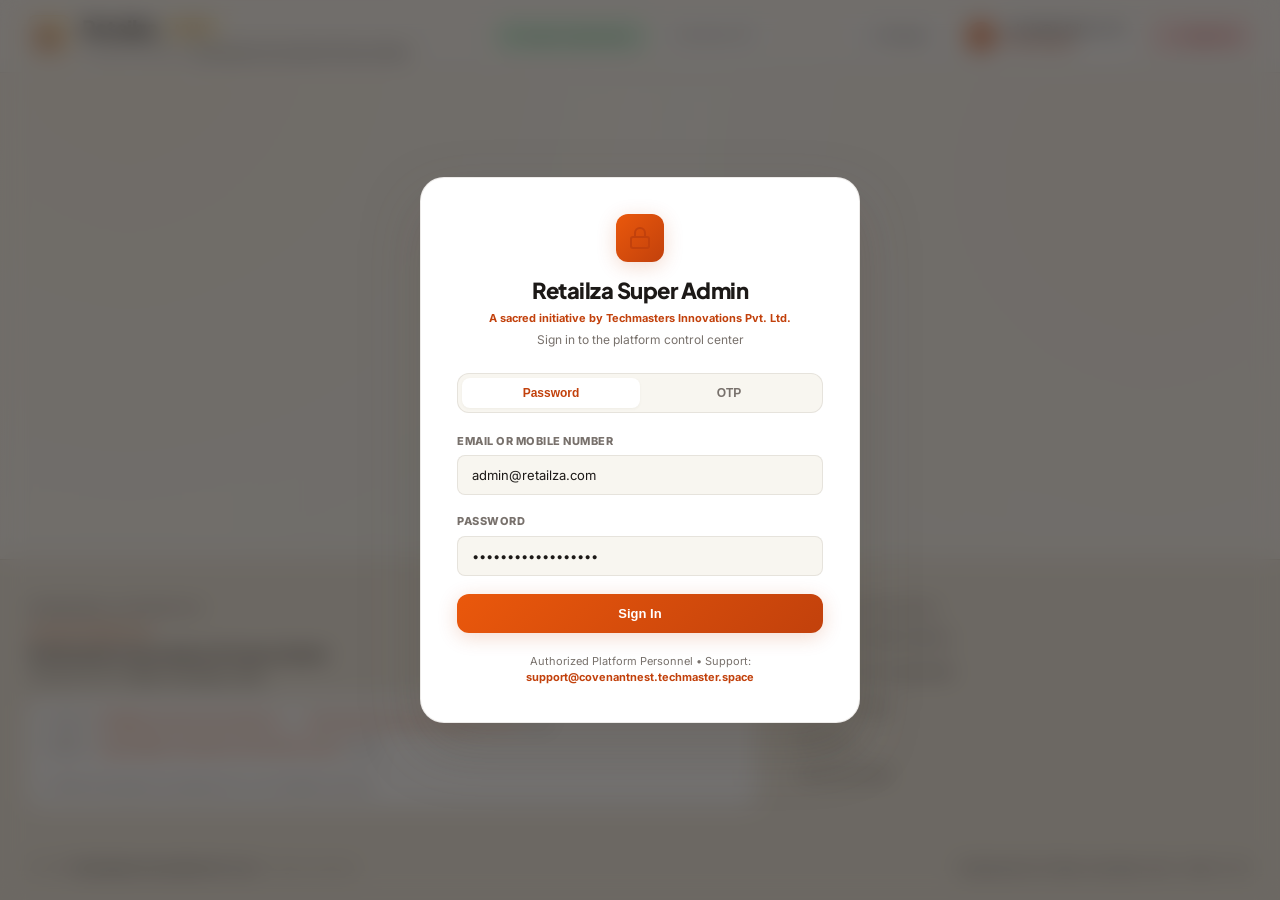
==== commit baf94680: "feat: configure native standalone UPI payments directly to sachin.pratik97-1@okaxis - Replace blocki" ====
--- a/backend/app/static/admin/index.html
+++ b/backend/app/static/admin/index.html
@@ -115,6 +115,15 @@
             <path d="M19.07 4.93a10 10 0 0 1 0 14.14"/>
           </svg>
           <span>Announcements</span>
+        </button>
+
+        <button class="nav-tab-item" id="tabBtn-payments" onclick="switchTab('payments')">
+          <svg width="15" height="15" viewBox="0 0 24 24" fill="none" stroke="currentColor" stroke-width="2">
+            <rect x="2" y="4" width="20" height="16" rx="2"/>
+            <line x1="2" y1="10" x2="22" y2="10"/>
+          </svg>
+          <span>UPI Collections</span>
+          <span class="tab-badge-counter" id="tabPaymentsCount">0</span>
         </button>
       </div>
 
@@ -417,6 +426,47 @@
         </div>
       </div>
     </section>
+
+    <!-- TAB 5: UPI COLLECTIONS -->
+    <section class="tab-pane" id="tab-payments" style="display: none;">
+      <div class="page-header-row">
+        <div>
+          <h1 class="page-title">UPI Direct Collections</h1>
+          <p class="page-subtitle">Incoming ₹49.00 SaaS subscription payments received directly on UPI (sachin.pratik97-1@okaxis).</p>
+        </div>
+        <div class="page-actions-group">
+          <button class="btn-action-outline" onclick="loadPayments()">
+            <svg width="14" height="14" viewBox="0 0 24 24" fill="none" stroke="currentColor" stroke-width="2">
+              <path d="M23 4v6h-6"/>
+              <path d="M20.49 15a9 9 0 1 1-2.12-9.36L23 10"/>
+            </svg>
+            <span>Refresh</span>
+          </button>
+        </div>
+      </div>
+
+      <div class="glass-panel-card" style="margin-top: 16px;">
+        <div class="table-responsive-wrapper">
+          <table class="data-table">
+            <thead>
+              <tr>
+                <th>DATE &amp; TIME</th>
+                <th>STORE &amp; OWNER</th>
+                <th>MOBILE</th>
+                <th>AMOUNT</th>
+                <th>UPI REF / UTR</th>
+                <th>STATUS</th>
+              </tr>
+            </thead>
+            <tbody id="paymentsTableBody">
+              <tr>
+                <td colspan="6" class="table-state-cell">Loading UPI payments...</td>
+              </tr>
+            </tbody>
+          </table>
+        </div>
+      </div>
+    </section>
   </main>
 
   <!-- Corporate Footer -->
@@ -446,7 +496,7 @@
               <button class="btn-copy-email" onclick="copyTextToClipboard('support@covenantnest.techmaster.space')" title="Copy Support Email">Copy</button>
             </div>
             <div class="corporate-copy-subnote">
-              &copy; 2026 Techmasters Innovations Private Limited. All rights reserved.
+              &copy; 2026 Techmasters Innovations Pvt. Ltd. All rights reserved.
             </div>
           </div>
         </div>
@@ -467,7 +517,7 @@
       <!-- Footer Bottom Copyright Bar -->
       <div class="footer-bottom-bar">
         <div class="copyright-text">
-          &copy; 2026 <strong>Techmasters Innovations Private Limited</strong>. All rights reserved.
+          &copy; 2026 <strong>Techmasters Innovations Pvt. Ltd.</strong> All rights reserved.
         </div>
         <div class="bottom-system-tags">
           <span class="tag-system">Headquartered in Bidar, Karnataka, India</span>
@@ -488,7 +538,7 @@
           </svg>
         </div>
         <h2 class="dialog-title">Retailza Super Admin</h2>
-        <div class="dialog-company-subtitle">A sacred initiative by <strong>Techmasters Innovations Private Limited</strong></div>
+        <div class="dialog-company-subtitle">A sacred initiative by <strong>Techmasters Innovations Pvt. Ltd.</strong></div>
         <p class="dialog-tagline">Sign in to the platform control center</p>
       </div>
 
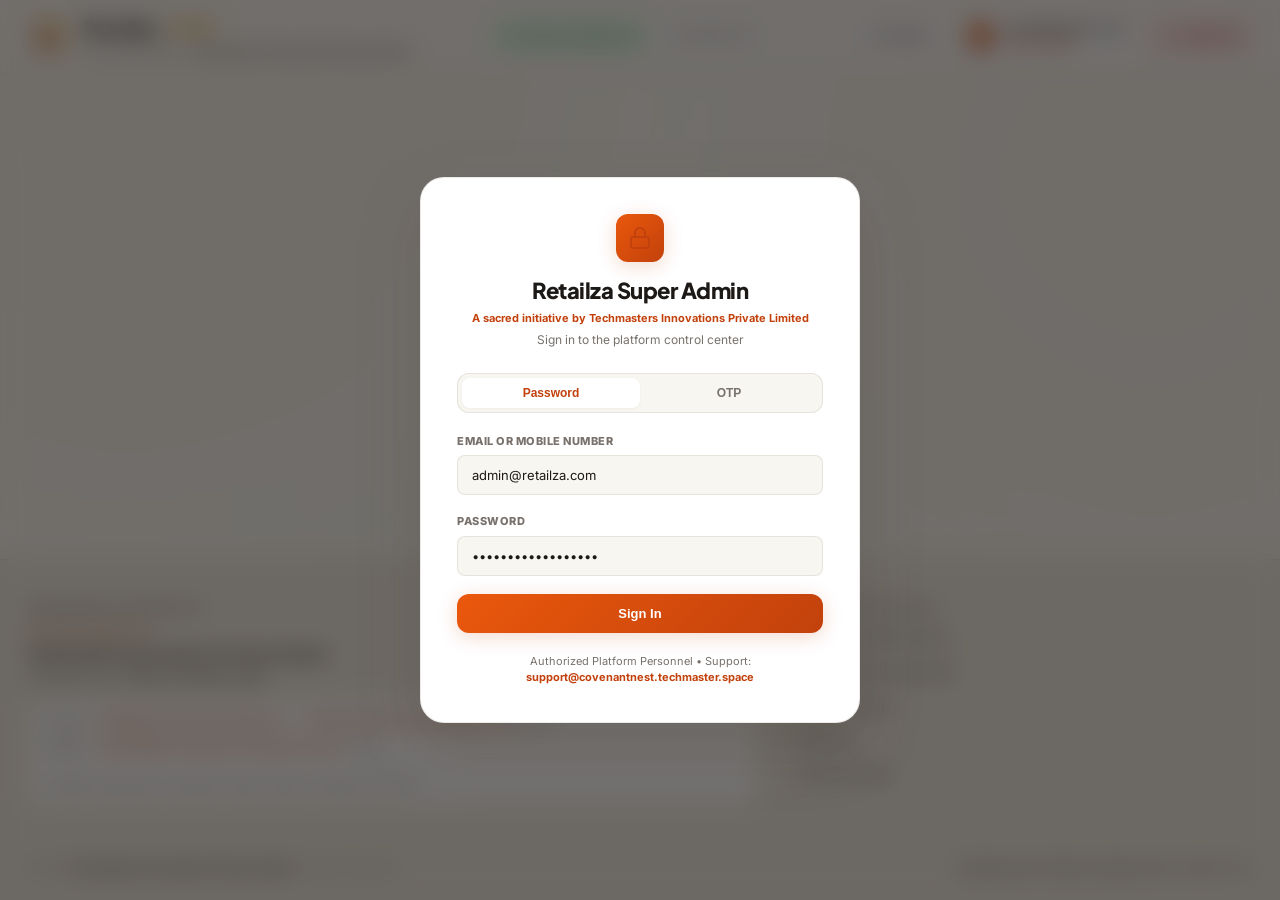
==== commit e3f6243c: "Merge remote-tracking branch 'origin/main' into main (with 14-day trial reminder, 30-day auto-lock, " ====
--- a/backend/app/static/admin/index.html
+++ b/backend/app/static/admin/index.html
@@ -496,7 +496,7 @@
               <button class="btn-copy-email" onclick="copyTextToClipboard('support@covenantnest.techmaster.space')" title="Copy Support Email">Copy</button>
             </div>
             <div class="corporate-copy-subnote">
-              &copy; 2026 Techmasters Innovations Pvt. Ltd. All rights reserved.
+              &copy; 2026 Techmasters Innovations Private Limited. All rights reserved.
             </div>
           </div>
         </div>
@@ -517,7 +517,7 @@
       <!-- Footer Bottom Copyright Bar -->
       <div class="footer-bottom-bar">
         <div class="copyright-text">
-          &copy; 2026 <strong>Techmasters Innovations Pvt. Ltd.</strong> All rights reserved.
+          &copy; 2026 <strong>Techmasters Innovations Private Limited</strong>. All rights reserved.
         </div>
         <div class="bottom-system-tags">
           <span class="tag-system">Headquartered in Bidar, Karnataka, India</span>
@@ -538,7 +538,7 @@
           </svg>
         </div>
         <h2 class="dialog-title">Retailza Super Admin</h2>
-        <div class="dialog-company-subtitle">A sacred initiative by <strong>Techmasters Innovations Pvt. Ltd.</strong></div>
+        <div class="dialog-company-subtitle">A sacred initiative by <strong>Techmasters Innovations Private Limited</strong></div>
         <p class="dialog-tagline">Sign in to the platform control center</p>
       </div>
 
